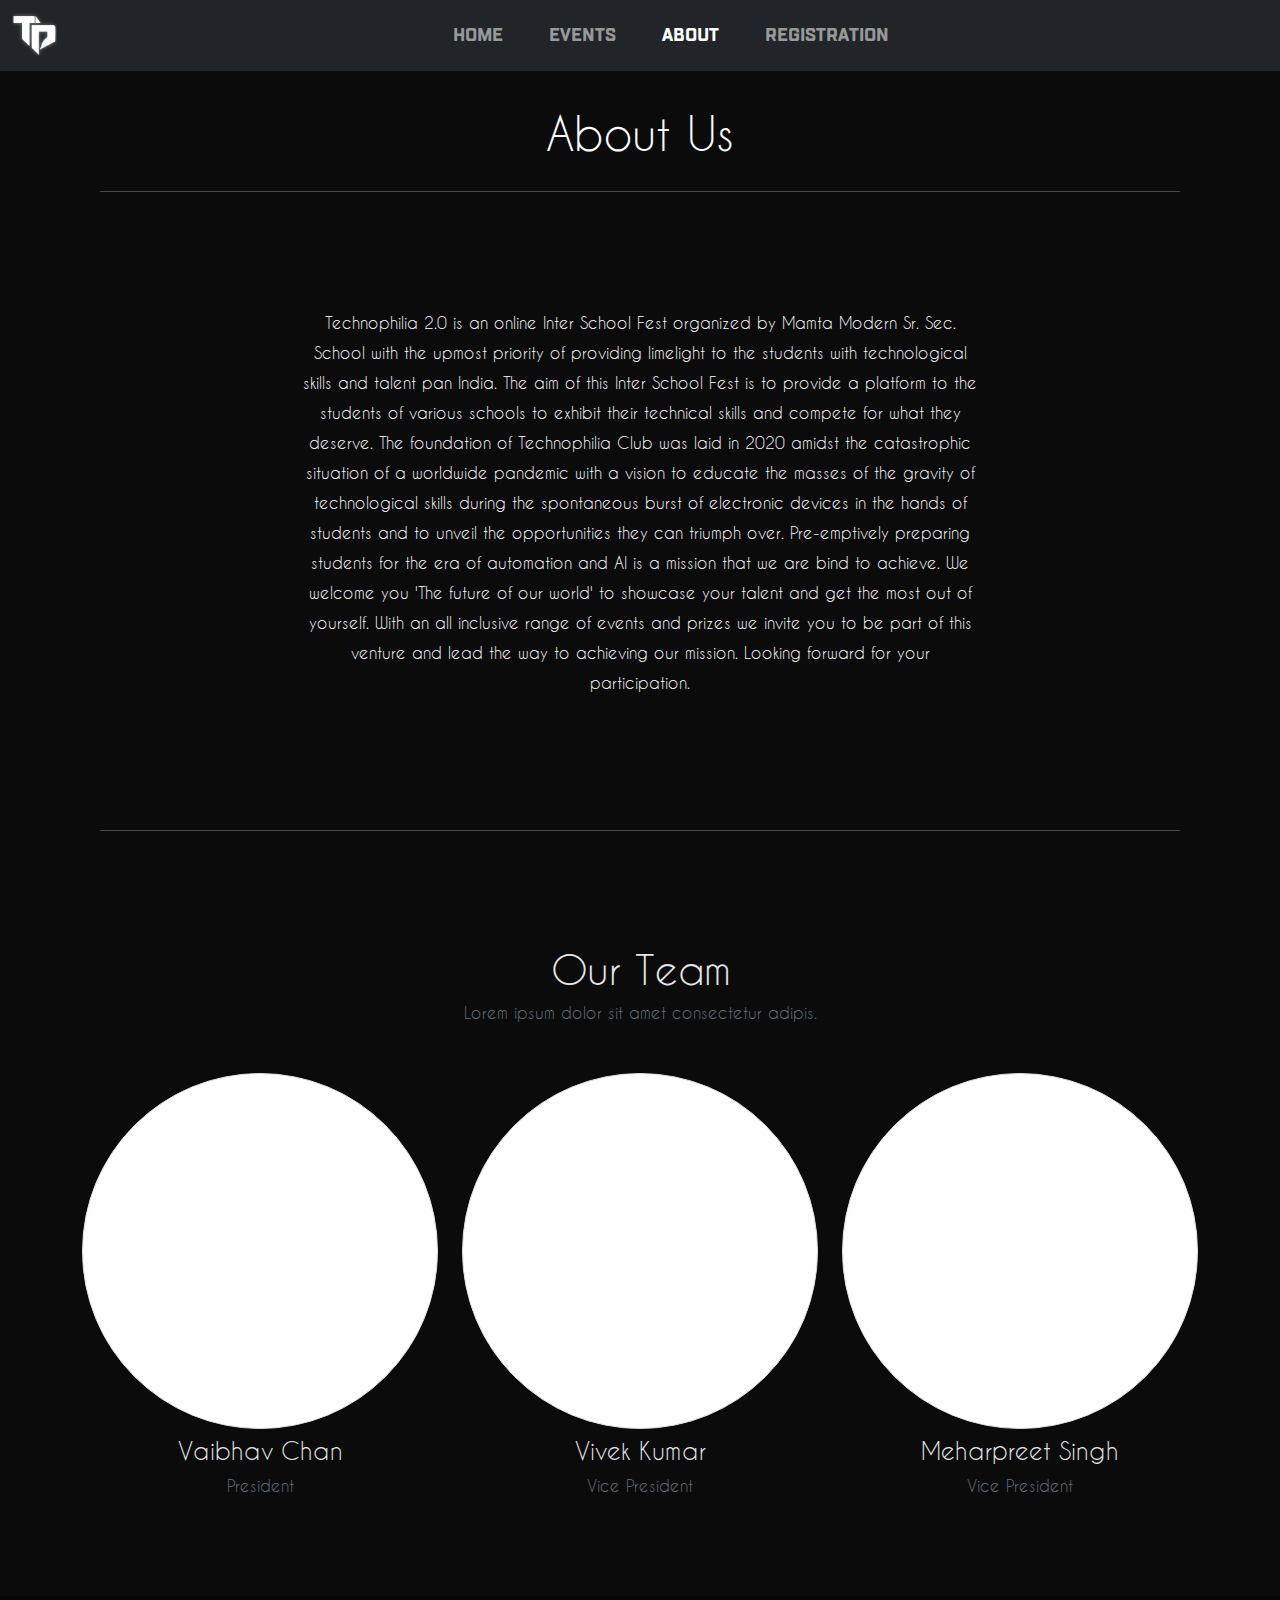
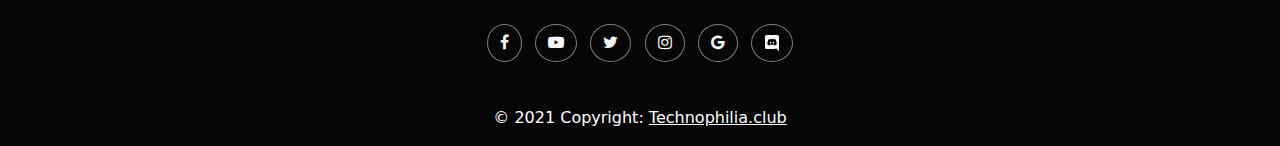
==== about.html @ de2250de "initial commit" ====
<!DOCTYPE html>
<html lang="en">

<head>
    <meta charset="UTF-8">
    <meta http-equiv="X-UA-Compatible" content="IE=edge">
    <meta name="viewport" content="width=device-width, initial-scale=1.0">
    <title>Technophilia 2.0</title>

    <link rel="stylesheet" href="/bootstrap/css/bootstrap.min.css">
    <link rel="stylesheet" href="css/bootstrap.css">
    <link rel="stylesheet" href="style.css">
    <link rel="stylesheet" href="https://cdnjs.cloudflare.com/ajax/libs/font-awesome/4.7.0/css/font-awesome.min.css">

</head>

<body>
    <header class="header">
        <nav class="navbar navbar-expand-lg navbar-dark bg-dark">
            <div class="container-fluid">
                <a class="navbar-brand" href="Index.html">
                    <img class="logo img-responsive" src="images/logo.png">
                </a>
                <button class="navbar-toggler" type="button" data-bs-toggle="collapse" data-bs-target="#navbarSupportedContent" aria-controls="navbarSupportedContent" aria-expanded="false" aria-label="Toggle navigation">
            <span class="navbar-toggler-icon"></span>
          </button>
                <div class="nav collapse navbar-collapse" id="navbarSupportedContent">
                    <ul class="navbar-nav mx-auto mb-2 mb-lg-0">
                        <li class="nav-item">
                            <a class="nav-link" href="Index.html">Home</a>
                        </li>
                        <li class="nav-item">
                            <a class="nav-link" href="events.html">Events</a>
                        </li>
                        <li class="nav-item">
                            <a class="nav-link active" aria-current="page" href="about.html">About</a>
                        </li>
                        <li class="nav-item">
                            <a class="nav-link" href="reg.html">Registration</a>
                        </li>
                    </ul>
                </div>
            </div>
        </nav>
    </header>
    <div class="text-center about-us" style="color: white;">
        <h1>About Us</h1>
        <hr>
    </div>

    <div class="about-container container-fluid">
        <div class="text-center">
            <p>Technophilia 2.0 is an online Inter School Fest organized by Mamta Modern Sr. Sec. School with the upmost priority of providing limelight to the students with technological skills and talent pan India. The aim of this Inter School Fest is
                to provide a platform to the students of various schools to exhibit their technical skills and compete for what they deserve. The foundation of Technophilia Club was laid in 2020 amidst the catastrophic situation of a worldwide pandemic
                with a vision to educate the masses of the gravity of technological skills during the spontaneous burst of electronic devices in the hands of students and to unveil the opportunities they can triumph over. Pre-emptively preparing students
                for the era of automation and AI is a mission that we are bind to achieve. We welcome you 'The future of our world' to showcase your talent and get the most out of yourself. With an all inclusive range of events and prizes we invite you
                to be part of this venture and lead the way to achieving our mission. Looking forward for your participation.</p>
        </div>


    </div>

    <div style="color: white; 
    padding: 0 100px;">
        <hr>
    </div>

    <section class="team text-center py-5">
        <div class="container">
            <div class="header my-5">
                <h1>Our Team</h1>
                <p class="text-muted">Lorem ipsum dolor sit amet consectetur adipis.</p>
            </div>
            <div class="row">
                <div class="col-md-6 col-lg-4">
                    <div class="img-block mb-5">
                        <img src="images/logo.png" class="img-fluid  img-thumbnail rounded-circle">
                        <div class="content mt-2">
                            <h4>Vaibhav Chan</h4>
                            <p class="text-muted">President</p>
                        </div>
                    </div>
                </div>
                <div class="col-md-6 col-lg-4">
                    <div class="img-block mb-5">
                        <img src="images/logo.png" class="img-fluid  img-thumbnail rounded-circle">
                        <div class="content mt-2">
                            <h4>Vivek Kumar</h4>
                            <p class="text-muted">Vice President</p>
                        </div>
                    </div>
                </div>
                <div class="col-md-6 col-lg-4">
                    <div class="img-block mb-5">
                        <img src="images/logo.png" class="img-fluid  img-thumbnail rounded-circle">
                        <div class="content mt-2">
                            <h4>Meharpreet Singh</h4>
                            <p class="text-muted">Vice President</p>
                        </div>
                    </div>
                </div>
            </div>
        </div>
    </section>



    <footer class="text-center text-white" style="background-color: rgba(6, 6, 6);">
        <div class="container p-4">
            <section class="mb-6">
                <a class="btn btn-outline-light btn-floating m-1" href="#!" role="button"><i class="fa fa-facebook"></i
        ></a>

                <a class="btn btn-outline-light btn-floating m-1" href="#!" role="button"><i class="fa fa-youtube-play"></i
        ></a>

                <a class="btn btn-outline-light btn-floating m-1" href="#!" role="button"><i class="fa fa-twitter"></i
        ></a>

                <a class="btn btn-outline-light btn-floating m-1" href="#!" role="button"><i class="fa fa-instagram"></i
        ></a>
                <a class="btn btn-outline-light btn-floating m-1" href="#!" role="button"><i class="fa fa-google"></i>
        </a>
                <a class="btn btn-outline-light btn-floating m-1" href="#!" role="button"><i class="bi bi-discord"><svg xmlns="http://www.w3.org/2000/svg" width="16" height="16" fill="currentColor" class="bi bi-discord">
          <path d="M6.552 6.712c-.456 0-.816.4-.816.888s.368.888.816.888c.456 0 .816-.4.816-.888.008-.488-.36-.888-.816-.888zm2.92 0c-.456 0-.816.4-.816.888s.368.888.816.888c.456 0 .816-.4.816-.888s-.36-.888-.816-.888z"/>
          <path d="M13.36 0H2.64C1.736 0 1 .736 1 1.648v10.816c0 .912.736 1.648 1.64 1.648h9.072l-.424-1.48 1.024.952.968.896L15 16V1.648C15 .736 14.264 0 13.36 0zm-3.088 10.448s-.288-.344-.528-.648c1.048-.296 1.448-.952 1.448-.952-.328.216-.64.368-.92.472-.4.168-.784.28-1.16.344a5.604 5.604 0 0 1-2.072-.008 6.716 6.716 0 0 1-1.176-.344 4.688 4.688 0 0 1-.584-.272c-.024-.016-.048-.024-.072-.04-.016-.008-.024-.016-.032-.024-.144-.08-.224-.136-.224-.136s.384.64 1.4.944c-.24.304-.536.664-.536.664-1.768-.056-2.44-1.216-2.44-1.216 0-2.576 1.152-4.664 1.152-4.664 1.152-.864 2.248-.84 2.248-.84l.08.096c-1.44.416-2.104 1.048-2.104 1.048s.176-.096.472-.232c.856-.376 1.536-.48 1.816-.504.048-.008.088-.016.136-.016a6.521 6.521 0 0 1 4.024.752s-.632-.6-1.992-1.016l.112-.128s1.096-.024 2.248.84c0 0 1.152 2.088 1.152 4.664 0 0-.68 1.16-2.448 1.216z"/>
        </svg></i>
        </a>
            </section>

        </div>
        <div class="text-center p-3">
            © 2021 Copyright:
            <a class="text-white" href="https://mdbootstrap.com/">Technophilia.club</a>
        </div>
    </footer>


    <script src="https://cdn.jsdelivr.net/npm/@popperjs/core@2.9.2/dist/umd/popper.min.js"></script>
    <script src="js/bootstrap.js"></script>
</body>

</html>
---- style.css ----
* {
            margin: 0;
            padding: 0;
            box-sizing: border-box;
        }
        
        html {
            scroll-behavior: smooth;
        }
        
        body {
            background-color: rgb(11, 11, 12);
        }
        
        @font-face {
            font-family: "machinegunk";
            src: url(fonts/Machine\ Gunk.otf);
        }
        
        @font-face {
            font-family: "bernadette";
            src: url(fonts/bernadette.ttf);
        }
        
        header .nav ul li a {
            position: relative !important;
        }
        
        header .nav ul li a:hover {
            color: white !important;
            transition: 0.9s !important;
        }
        
        header .nav ul li a:after {
            content: "" !important;
            position: absolute !important;
            left: 50% !important;
            bottom: 0 !important;
            transform: translateX(-50%) scaleX(0) !important;
            -webkit-transform: translateX(-50%) scaleX(0) !important;
            -webkit-transform-origin: 50% 50% !important;
            transform-origin: 50% 50% !important;
            width: 100% !important;
            height: 3px !important;
            background-color: rgba(255, 255, 255, 0.9) !important;
            -webkit-transition: transform 250ms !important;
            transition: transform 250ms !important;
        }
        
        header .nav ul li a:hover:after {
            -webkit-transform: translateX(-50%) scaleX(1) !important;
            transform: translateX(-50%) scaleX(1) !important;
        }
        
        .logo {
            width: 45px;
            height: auto;
        }
        
        .btn {
            border-color: grey;
            border-radius: 50%;
        }
        
        .btn:hover {
            color: rgb(59, 59, 59);
            transition: 0.5s;
        }
        
        .btn:focus {
            outline: none !important;
            box-shadow: none;
        }
        
        .form-control:focus {
            outline: none !important;
            box-shadow: none;
        }
        
        @font-face {
            font-family: "ttlakes";
            src: url(fonts/tt-lakes-condensed-bold-demo.otf);
        }
        
        li {
            font-family: "ttlakes";
            font-size: 18px;
            padding-left: 15px;
            padding-right: 15px;
        }
        
        .slideshow {
            width: 100%;
            height: 100vh;
            position: relative;
            overflow: hidden;
            background-color: black;
        }
        
        .slideshow-item {
            width: inherit;
            height: inherit;
            position: absolute;
            opacity: 0;
            animation: fade 41s infinite;
        }
        
        .slideshow-item img {
            width: 100%;
            height: 100%;
            object-fit: cover;
            animation: zoom 41s infinite;
        }
        
        .slideshow-item:nth-child(1),
        .slideshow-item:nth-child(1) img {
            animation-delay: 0s;
        }
        
        .slideshow-item:nth-child(2),
        .slideshow-item:nth-child(2) img {
            animation-delay: 10s;
        }
        
        .slideshow-item:nth-child(3),
        .slideshow-item:nth-child(3) img {
            animation-delay: 20s;
        }
        
        .slideshow-item:nth-child(4),
        .slideshow-item:nth-child(4) img {
            animation-delay: 30s;
        }
        
        .slideshow-item-text {
            max-width: 50%;
            position: absolute;
            top: 50%;
            left: 0;
            transform: translateY(-50%);
            background-color: rgba(0, 0, 0, 0.7);
            color: white;
            padding: 5rem 1rem;
        }
        
        @font-face {
            font-family: "azonix";
            src: url(fonts/Azonix.otf);
        }
        
        @font-face {
            font-family: "chapaza";
            src: url(fonts/Chapaza.ttf);
        }
        
        @font-face {
            font-family: "cdreams";
            src: url(fonts/CaviarDreams.ttf);
        }
        
        .slideshow-item-text h5 {
            font-size: 2.5rem;
            font-family: "azonix";
            text-transform: uppercase;
            letter-spacing: 3px;
            margin-bottom: 2.5rem;
            cursor: default;
        }
        
        .slideshow-item-text p {
            font-size: 1rem;
            font-family: "cdreams";
            letter-spacing: 1px;
            font-weight: 300;
            cursor: default;
        }
        
        @keyframes fade {
            25% {
                opacity: 1;
            }
            40% {
                opacity: 0;
            }
        }
        
        @keyframes zoom {
            100% {
                transform: scale(1.3);
            }
        }
        
        @media screen and (max-width: 1000px) {
            .slideshow-item-text {
                max-width: 70%;
                padding: 5rem 1rem;
            }
            .slideshow-item-text h5 {
                font-size: 4rem;
            }
        }
        
        @media screen and (max-width: 767px) {
            .slideshow-item-text {
                max-width: 100%;
                padding: 2rem;
                top: initial;
                bottom: 0;
                transform: initial;
            }
            .slideshow-item-text h5 {
                font-size: 2rem;
            }
            .slideshow-item-text p {
                font-size: 1.4rem;
            }
        }
        
        @font-face {
            font-family: "typographica";
            src: url("fonts/TypoGraphica_demo.otf");
        }
        
        .ps {
            padding-left: 20%;
            padding-right: 20%;
            padding-bottom: 100px;
        }
        
        .ps h1 {
            color: rgb(131, 128, 128);
            font-family: "typographica";
            padding-bottom: 50px;
        }
        
        .logocover a {
            position: relative;
            display: inline-block;
            padding: 15px 30px;
            color: #2196f3;
            text-transform: uppercase;
            letter-spacing: 4px;
            text-decoration: none;
            font-size: 20px;
            overflow: hidden;
            transition: 0.2s;
        }
        
        .logocover a:hover {
            color: #255784;
            background: #2196f3;
            box-shadow: 0 0 10px #2196f3, 0 0 40px #2196f3, 0 0 80px #2196f3;
        }
        
        .console img {
            height: auto;
            width: 50%;
            max-width: 100%;
        }
        
        .about {
            height: 800px;
            width: auto;
            background: url(images/Cover3.gif) no-repeat center center fixed;
            background-size: cover;
        }
        
        .leftpart {
            max-width: 50%;
            color: white;
            padding: 50px;
        }
        
        .leftpart h1 {
            font-family: "cdreams";
        }
        
        .widget {
            text-align: center;
            padding-bottom: 75px;
            padding-top: 75px;
        }
        
        .widgetinfo {
            padding: 60px;
        }
        
        .widgetinfo h1 {
            color: rgb(206, 206, 206);
            font-family: "azonix";
        }
        
        .widgetinfo p {
            color: rgb(206, 206, 206);
            padding-top: 50px;
            font-size: 20px;
            font-family: "cdreams";
        }
        
        .banner {
            width: 100%;
            height: 720px;
            background: url("images/EventsCover.png");
            background-size: cover;
            background-attachment: fixed;
            background-size: cover;
        }
        
        .banner-text {
            background-color: rgba(0, 0, 0, 0.8);
            text-align: center;
            padding: 75px;
            color: white;
            position: absolute;
            top: 60%;
            left: 50%;
            width: 100%;
            transform: translate(-50%, -50%);
        }
        
        .banner-text h5 {
            font-size: 60px;
            font-family: "devil breeze";
            font-family: "cgames";
            letter-spacing: 6px;
            text-transform: uppercase;
        }
        
        .banner-text p {
            font-size: 25px;
            font-family: sans-serif;
            letter-spacing: 2px;
            font-family: "cdreams";
            padding-top: 15px;
        }
        
        @media screen and (max-width: 767px) {
            .banner-text {
                padding-top: 30px;
                padding-bottom: 30px;
                padding: 20px;
                width: 100%;
            }
            .banner-text h5 {
                font-size: 45px;
            }
            .banner-text p {
                font-size: 15px;
            }
        }
        
        @font-face {
            font-family: "avalon";
            src: url(fonts/Avalon.ttf);
        }
        
        @font-face {
            font-family: "cgames";
            src: url(fonts/Corporation\ Games\ Straight.otf);
        }
        
        @font-face {
            font-family: "autotechno";
            src: url(fonts/auto-techno.ttf);
        }
        
        @font-face {
            font-family: "nosurrender";
            src: url(fonts/No\ Surrender.otf);
        }
        
        @font-face {
            font-family: "devil breeze";
            src: url(fonts/Devil\ Breeze\ Demi.ttf);
        }
        
        .d-container {
            display: flex;
            justify-content: center;
            align-items: center;
            position: relative;
            width: 100%;
            flex-wrap: wrap;
            padding: 75px;
        }
        
        .d-container .card {
            position: relative;
            max-width: 300px;
            height: 150px;
            margin: 30px 10px;
            padding: 20px 15px;
            display: flex;
            flex-direction: column;
            transition: 0.3s ease-in-out;
        }
        
        .d-container .card:hover {
            height: 450px;
        }
        
        .d-container .card .imge {
            position: relative;
            width: 260px;
            height: 260px;
            top: -60px;
            left: 5px;
            box-shadow: 0 5px 20px rgb(0, 0, 0, 0.5);
        }
        
        .d-container .card .imge img {
            max-width: 100%;
            height: auto;
            border-radius: 4px;
        }
        
        .d-container a,
        .r-container a {
            border-radius: 50px !important;
            outline: none !important;
            border: none !important;
        }
        
        .d-container a:hover,
        .r-container a:hover {
            -webkit-transform: scale(1.2);
            -ms-transform: scale(1.2);
            transform: scale(1.2);
            color: white;
        }
        
        .d-container .card .content {
            position: relative;
            margin-top: -140px;
            padding: 10px 15px;
            text-align: center;
            color: #111;
            visibility: hidden;
            opacity: 0;
            transition: 0.3s ease-in-out;
        }
        
        .d-container .card .content p {
            font-size: 18px;
        }
        
        .d-container .card:hover .content {
            visibility: visible;
            opacity: 1;
            margin-top: -40px;
        }
        
        @media screen and (max-width: 767px) {
            .d-container {
                display: none;
            }
        }
        
        @media screen and (min-width: 768px) {
            .r-container {
                display: none !important;
            }
        }
        
        .r-container {
            display: flex;
            justify-content: center;
            align-items: center;
            position: relative;
            width: 100%;
            flex-wrap: wrap;
            padding: 75px;
        }
        
        .r-container .r-card {
            padding: 15px;
            padding-top: 50px;
        }
        
        .r-container .card {
            padding: 8px;
        }
        
        @font-face {
            font-family: "avalon";
            src: url(fonts/Avalon.ttf);
        }
        
        .about-us {
            padding-top: 20px;
            padding-left: 100px;
            padding-right: 100px;
        }
        
        @media screen and (max-width: 767px) {
            .about-container {
                padding: 25px 30px !important;
            }
        }
        
        .about-us h1 {
            padding: 15px;
            font-size: 45px;
            font-family: "cdreams";
        }
        
        .about-container {
            padding: 100px 300px;
            line-height: 30px;
        }
        
        .about-container p {
            text-align: center;
            color: white;
            font-family: "cdreams";
        }
        
        .team {
            color: rgb(230, 230, 230);
            padding: 50px 40px !important;
            font-family: "cdreams";
        }
        
        .reg-banner {
            width: 100%;
            height: 720px;
            background: url("images/reg-cover.jpg");
            background-size: cover;
            background-attachment: fixed;
        }
        
        .reg-banner-text {
            background-color: rgba(0, 0, 0, 0.8);
            text-align: center;
            padding: 75px;
            color: white;
            position: absolute;
            top: 60%;
            left: 50%;
            width: 100%;
            transform: translate(-50%, -50%);
        }
        
        .reg-banner-text h5 {
            font-size: 60px;
            font-family: "devil breeze";
            font-family: "cgames";
            letter-spacing: 6px;
            text-transform: uppercase;
        }
        
        .reg-banner-text p {
            font-size: 25px;
            font-family: sans-serif;
            letter-spacing: 2px;
            font-family: "cdreams";
            padding-top: 15px;
        }
        
        @media screen and (max-width: 767px) {
            .reg-banner {
                width: 100%;
                height: 600px;
            }
            .reg-banner-text {
                padding-top: 30px;
                padding-bottom: 30px;
                padding: 20px;
                width: 100%;
            }
            .reg-banner-text h5 {
                font-size: 30px;
            }
            .reg-banner-text p {
                font-size: 15px;
            }
        }
        
        .table-container {
            padding: 50px;
            color: white;
        }
        
        .content-table {
            border-collapse: collapse;
            margin: 25px 0;
            font-size: 0.9em;
            min-width: 1200px;
            border-radius: 5px 5px 0 0;
            overflow: hidden;
            box-shadow: 0 0 20px rgba(0, 0, 0, 0.15);
        }
        
        .content-table thead tr {
            background-color: #5ea2ef;
            color: #ffffff;
            text-align: center;
            font-weight: bold;
            font-family: "azonix"
        }
        
        .content-table tbody tr:nth-of-type(odd):hover {
            background-color: rgb(230, 230, 230, 0.05);
            transition: 0.2s;
        }
        
        .content-table tbody tr:nth-of-type(even):hover {
            background-color: rgba(94, 162, 239, 0.5);
            transition: 0.2s;
        }
        
        .content-table th,
        .content-table td {
            padding: 12px 15px;
            font-size: 20px;
        }
        
        .content-table td {
            font-size: 15px;
            text-align: center;
            font-family: "cdreams";
        }
        
        .content-table td a {
            text-decoration: none;
            color: inherit;
        }
        
        .content-table tbody tr:nth-of-type(even) {
            background-color: rgba(94, 162, 239, 0.4);
            color: white;
        }
        
        .content-table tbody tr:last-of-type {
            border-bottom: 2px solid rgba(94, 162, 239, 0.6);
        }
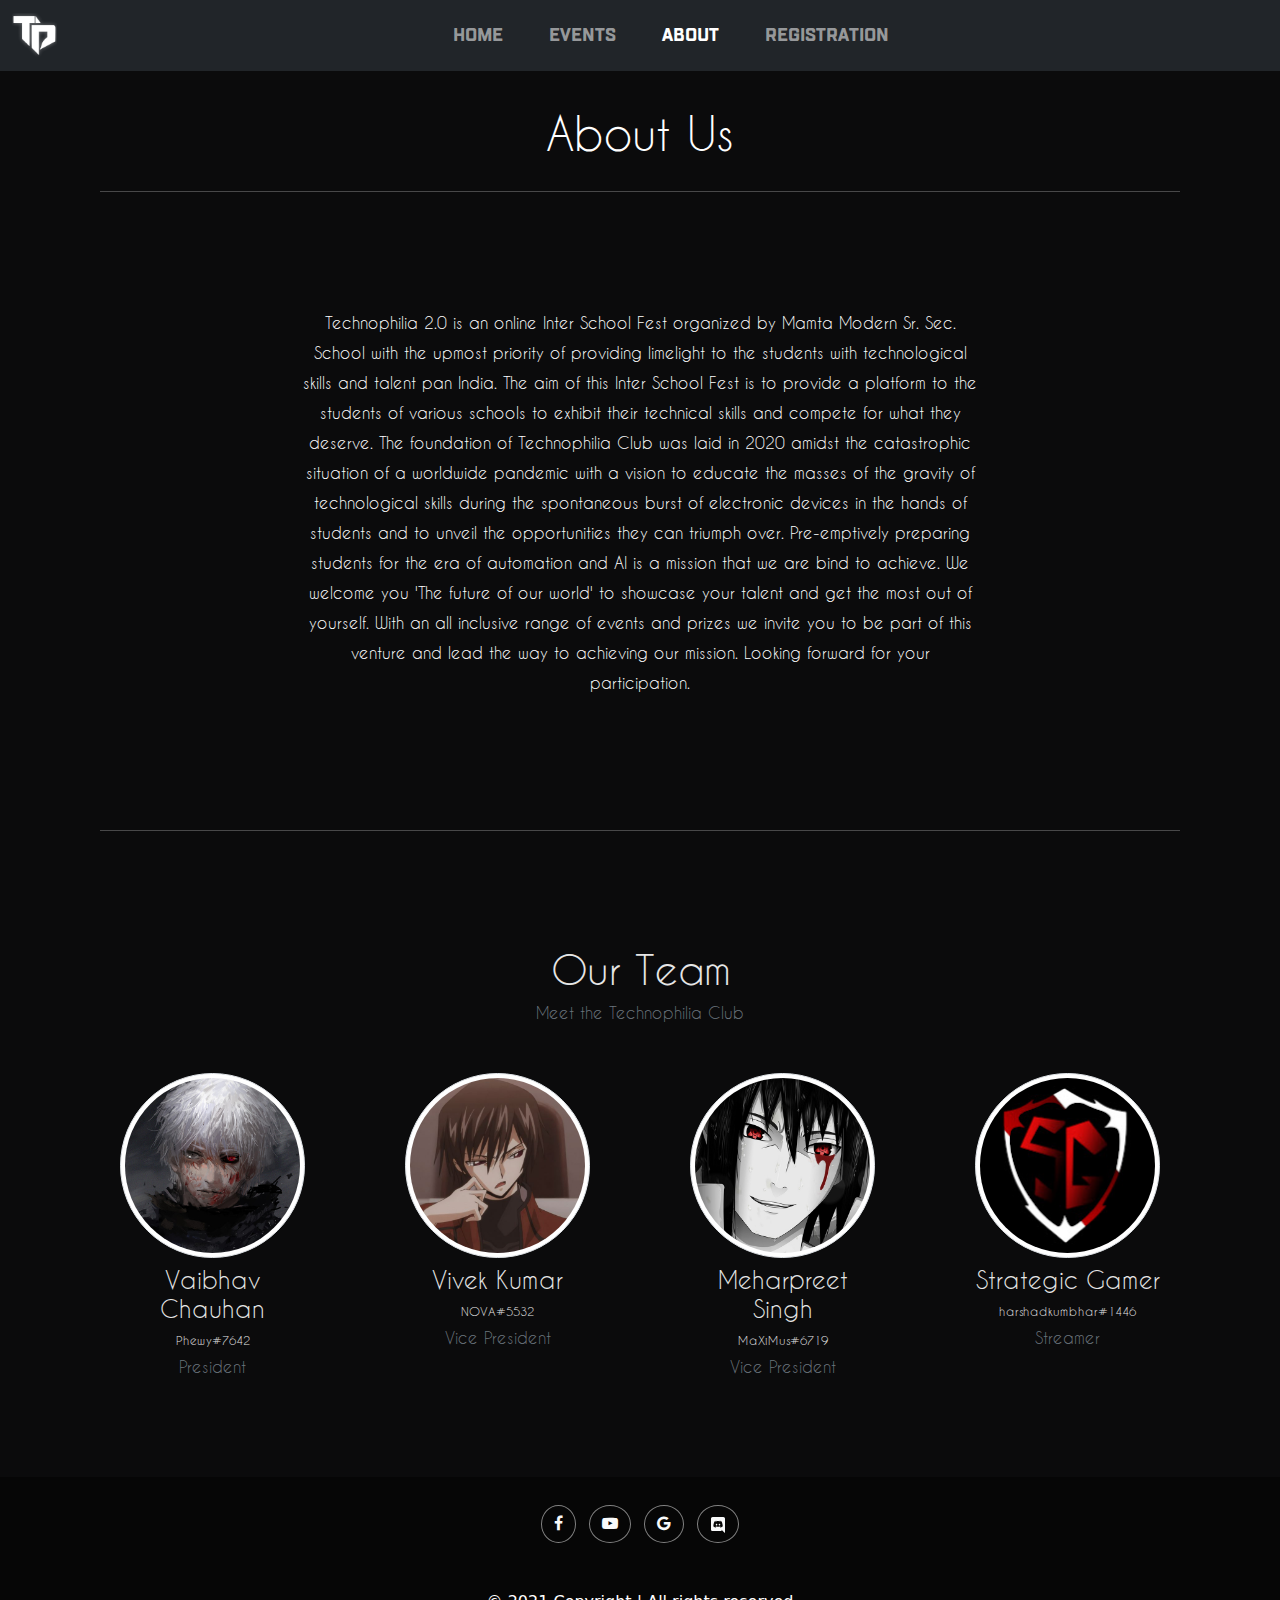
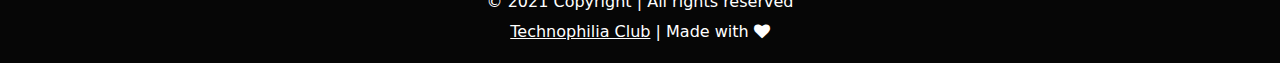
==== commit fc92c1b3: "second commit" ====
--- a/about.html
+++ b/about.html
@@ -6,6 +6,7 @@
     <meta http-equiv="X-UA-Compatible" content="IE=edge">
     <meta name="viewport" content="width=device-width, initial-scale=1.0">
     <title>Technophilia 2.0</title>
+    <link rel="icon" href="images/logo.png" type="image/x-icon">
 
     <link rel="stylesheet" href="/bootstrap/css/bootstrap.min.css">
     <link rel="stylesheet" href="css/bootstrap.css">
@@ -18,7 +19,7 @@
     <header class="header">
         <nav class="navbar navbar-expand-lg navbar-dark bg-dark">
             <div class="container-fluid">
-                <a class="navbar-brand" href="Index.html">
+                <a class="navbar-brand" href="index.html">
                     <img class="logo img-responsive" src="images/logo.png">
                 </a>
                 <button class="navbar-toggler" type="button" data-bs-toggle="collapse" data-bs-target="#navbarSupportedContent" aria-controls="navbarSupportedContent" aria-expanded="false" aria-label="Toggle navigation">
@@ -27,7 +28,7 @@
                 <div class="nav collapse navbar-collapse" id="navbarSupportedContent">
                     <ul class="navbar-nav mx-auto mb-2 mb-lg-0">
                         <li class="nav-item">
-                            <a class="nav-link" href="Index.html">Home</a>
+                            <a class="nav-link" href="index.html">Home</a>
                         </li>
                         <li class="nav-item">
                             <a class="nav-link" href="events.html">Events</a>
@@ -69,33 +70,56 @@
         <div class="container">
             <div class="header my-5">
                 <h1>Our Team</h1>
-                <p class="text-muted">Lorem ipsum dolor sit amet consectetur adipis.</p>
+                <p class="text-muted">Meet the Technophilia Club</p>
             </div>
             <div class="row">
-                <div class="col-md-6 col-lg-4">
+                <div class="col-md-6 col-lg-3">
                     <div class="img-block mb-5">
-                        <img src="images/logo.png" class="img-fluid  img-thumbnail rounded-circle">
+                        <img src="images/ghoul.jpg" class="img-fluid  img-thumbnail rounded-circle">
                         <div class="content mt-2">
-                            <h4>Vaibhav Chan</h4>
+                            <h4>Vaibhav Chauhan</h4>
+                            <h4 style="padding-top: 1px; font-size: 12px;">
+                                Phewy#7642
+                            </h4>
                             <p class="text-muted">President</p>
                         </div>
                     </div>
                 </div>
-                <div class="col-md-6 col-lg-4">
+                <div class="col-md-6 col-lg-3">
                     <div class="img-block mb-5">
-                        <img src="images/logo.png" class="img-fluid  img-thumbnail rounded-circle">
+                        <img src="images/lelouch.jpg" class="img-fluid  img-thumbnail rounded-circle">
                         <div class="content mt-2">
-                            <h4>Vivek Kumar</h4>
+
+                            <h4>Vivek Kumar
+                            </h4>
+                            <h4 style="padding-top: 1px; font-size: 12px;">
+                                NOVA#5532
+                            </h4>
                             <p class="text-muted">Vice President</p>
                         </div>
                     </div>
                 </div>
-                <div class="col-md-6 col-lg-4">
+                <div class="col-md-6 col-lg-3">
                     <div class="img-block mb-5">
-                        <img src="images/logo.png" class="img-fluid  img-thumbnail rounded-circle">
+                        <img src="images/sasuke.jpg" class="img-fluid  img-thumbnail rounded-circle">
                         <div class="content mt-2">
                             <h4>Meharpreet Singh</h4>
+                            <h4 style="padding-top: 1px; font-size: 12px;">
+                                MaXiMus#6719
+                            </h4>
                             <p class="text-muted">Vice President</p>
+                        </div>
+                    </div>
+                </div>
+                <div class="col-md-6 col-lg-3">
+                    <div class="img-block mb-5">
+                        <img src="images/streamer.jpg" class="img-fluid  img-thumbnail rounded-circle">
+                        <div class="content mt-2">
+                            <h4>Strategic Gamer</h4>
+                            <h4 style="padding-top: 1px; font-size: 12px;">
+                                harshadkumbhar#1446
+                            </h4>
+                            <p class="text-muted">Streamer</p>
                         </div>
                     </div>
                 </div>
@@ -108,32 +132,31 @@
     <footer class="text-center text-white" style="background-color: rgba(6, 6, 6);">
         <div class="container p-4">
             <section class="mb-6">
-                <a class="btn btn-outline-light btn-floating m-1" href="#!" role="button"><i class="fa fa-facebook"></i
-        ></a>
+                <a class="btn btn-outline-light btn-floating m-1" href="https://www.facebook.com/mamtamodernschool/" role="button" target="_blank"><i class="fa fa-facebook"></i
+      ></a>
 
-                <a class="btn btn-outline-light btn-floating m-1" href="#!" role="button"><i class="fa fa-youtube-play"></i
-        ></a>
+                <a class="btn btn-outline-light btn-floating m-1" href="https://www.youtube.com/channel/UCy6kmG_fjbL5uisZbDAQgpQ" role="button" target="_blank"><i class="fa fa-youtube-play"></i
+      ></a>
 
-                <a class="btn btn-outline-light btn-floating m-1" href="#!" role="button"><i class="fa fa-twitter"></i
-        ></a>
-
-                <a class="btn btn-outline-light btn-floating m-1" href="#!" role="button"><i class="fa fa-instagram"></i
-        ></a>
-                <a class="btn btn-outline-light btn-floating m-1" href="#!" role="button"><i class="fa fa-google"></i>
-        </a>
-                <a class="btn btn-outline-light btn-floating m-1" href="#!" role="button"><i class="bi bi-discord"><svg xmlns="http://www.w3.org/2000/svg" width="16" height="16" fill="currentColor" class="bi bi-discord">
-          <path d="M6.552 6.712c-.456 0-.816.4-.816.888s.368.888.816.888c.456 0 .816-.4.816-.888.008-.488-.36-.888-.816-.888zm2.92 0c-.456 0-.816.4-.816.888s.368.888.816.888c.456 0 .816-.4.816-.888s-.36-.888-.816-.888z"/>
-          <path d="M13.36 0H2.64C1.736 0 1 .736 1 1.648v10.816c0 .912.736 1.648 1.64 1.648h9.072l-.424-1.48 1.024.952.968.896L15 16V1.648C15 .736 14.264 0 13.36 0zm-3.088 10.448s-.288-.344-.528-.648c1.048-.296 1.448-.952 1.448-.952-.328.216-.64.368-.92.472-.4.168-.784.28-1.16.344a5.604 5.604 0 0 1-2.072-.008 6.716 6.716 0 0 1-1.176-.344 4.688 4.688 0 0 1-.584-.272c-.024-.016-.048-.024-.072-.04-.016-.008-.024-.016-.032-.024-.144-.08-.224-.136-.224-.136s.384.64 1.4.944c-.24.304-.536.664-.536.664-1.768-.056-2.44-1.216-2.44-1.216 0-2.576 1.152-4.664 1.152-4.664 1.152-.864 2.248-.84 2.248-.84l.08.096c-1.44.416-2.104 1.048-2.104 1.048s.176-.096.472-.232c.856-.376 1.536-.48 1.816-.504.048-.008.088-.016.136-.016a6.521 6.521 0 0 1 4.024.752s-.632-.6-1.992-1.016l.112-.128s1.096-.024 2.248.84c0 0 1.152 2.088 1.152 4.664 0 0-.68 1.16-2.448 1.216z"/>
-        </svg></i>
-        </a>
+                <a class="btn btn-outline-light btn-floating m-1" href="mailto: contact@technophilia.me" role="button" target="_blank"><i class="fa fa-google"></i>
+      </a>
+                <a class="btn btn-outline-light btn-floating m-1" href="https://bit.ly/tp_discord
+                " target="_blank" role="button"><i class="bi bi-discord"><svg xmlns="http://www.w3.org/2000/svg" width="16" height="16" fill="currentColor" class="bi bi-discord">
+        <path d="M6.552 6.712c-.456 0-.816.4-.816.888s.368.888.816.888c.456 0 .816-.4.816-.888.008-.488-.36-.888-.816-.888zm2.92 0c-.456 0-.816.4-.816.888s.368.888.816.888c.456 0 .816-.4.816-.888s-.36-.888-.816-.888z"/>
+        <path d="M13.36 0H2.64C1.736 0 1 .736 1 1.648v10.816c0 .912.736 1.648 1.64 1.648h9.072l-.424-1.48 1.024.952.968.896L15 16V1.648C15 .736 14.264 0 13.36 0zm-3.088 10.448s-.288-.344-.528-.648c1.048-.296 1.448-.952 1.448-.952-.328.216-.64.368-.92.472-.4.168-.784.28-1.16.344a5.604 5.604 0 0 1-2.072-.008 6.716 6.716 0 0 1-1.176-.344 4.688 4.688 0 0 1-.584-.272c-.024-.016-.048-.024-.072-.04-.016-.008-.024-.016-.032-.024-.144-.08-.224-.136-.224-.136s.384.64 1.4.944c-.24.304-.536.664-.536.664-1.768-.056-2.44-1.216-2.44-1.216 0-2.576 1.152-4.664 1.152-4.664 1.152-.864 2.248-.84 2.248-.84l.08.096c-1.44.416-2.104 1.048-2.104 1.048s.176-.096.472-.232c.856-.376 1.536-.48 1.816-.504.048-.008.088-.016.136-.016a6.521 6.521 0 0 1 4.024.752s-.632-.6-1.992-1.016l.112-.128s1.096-.024 2.248.84c0 0 1.152 2.088 1.152 4.664 0 0-.68 1.16-2.448 1.216z"/>
+      </svg></i>
+      </a>
             </section>
 
         </div>
-        <div class="text-center p-3">
-            © 2021 Copyright:
-            <a class="text-white" href="https://mdbootstrap.com/">Technophilia.club</a>
+        <div class="text-center p-3" style="line-height: 30px;">
+            © 2021 Copyright | All rights reserved
+            <br>
+
+            <a class="text-white" href="about.html">Technophilia Club</a> | Made with <i class="fa fa-heart"> </i>
         </div>
     </footer>
+
 
 
     <script src="https://cdn.jsdelivr.net/npm/@popperjs/core@2.9.2/dist/umd/popper.min.js"></script>
--- a/style.css
+++ b/style.css
@@ -64,7 +64,7 @@
         
         .btn:hover {
             color: rgb(59, 59, 59);
-            transition: 0.5s;
+            transition: 0.2s;
         }
         
         .btn:focus {
@@ -229,8 +229,9 @@
         
         .ps h1 {
             color: rgb(131, 128, 128);
-            font-family: "typographica";
+            font-family: "cdreams";
             padding-bottom: 50px;
+            font-size: 30px;
         }
         
         .logocover a {
@@ -259,20 +260,116 @@
         }
         
         .about {
-            height: 800px;
-            width: auto;
-            background: url(images/Cover3.gif) no-repeat center center fixed;
+            background: url(images/Cover3.gif) center fixed;
             background-size: cover;
         }
         
-        .leftpart {
-            max-width: 50%;
-            color: white;
-            padding: 50px;
-        }
-        
-        .leftpart h1 {
-            font-family: "cdreams";
+        .testimonial {
+            font-family: "cdreams";
+            padding: 80px 0;
+            color: white;
+        }
+        
+        .testimonial a {
+            color: white;
+        }
+        
+        .testimonial i {
+            padding: 20px;
+        }
+        
+        .sec-heading {
+            margin-bottom: 60px;
+        }
+        
+        .sec-heading h6 {
+            font-weight: 900;
+            font-size: 80px;
+        }
+        
+        .single-box {
+            padding: 50px 30px 40px;
+        }
+        
+        .img-area {
+            margin: 45px 0 20px;
+        }
+        
+        .single-box img {
+            max-width: 175px;
+            margin: 0 auto
+        }
+        
+        .single-box h4 {
+            font-weight: 600;
+            margin: 0;
+            font-size: 35px;
+        }
+        
+        .single-box {
+            overflow: visible
+        }
+        
+        .single-box p {
+            margin: 10px 0 25px;
+            line-height: 2;
+        }
+        
+        .testi-carousel-three .single-box {
+            border: 0;
+            padding: 0 50px;
+        }
+        
+        .testi-carousel .owl-dots,
+        .clients-carousel .owl-dots,
+        .testi-carousel-three .owl-dots {
+            position: absolute;
+            left: 0;
+            right: 0;
+            bottom: -60px;
+            text-align: center;
+            width: 100%;
+        }
+        
+        .testi-carousel .owl-dot,
+        .clients-carousel .owl-dot,
+        .testi-carousel-three .owl-dot {
+            width: 16px;
+            height: 16px;
+            background-color: #ddd;
+            display: inline-block;
+            margin: 0 6px;
+            text-align: center;
+            border-radius: 50%;
+        }
+        
+        .testi-carousel .owl-dot.active,
+        .clients-carousel .owl-dot.active,
+        .testi-carousel-three .owl-dot.active {
+            background-color: #5ea2ef;
+        }
+        
+        @media only screen and (min-width: 360px) and (max-width: 479px) {
+            .testimonial {
+                padding: 70px 0 130px;
+            }
+        }
+        
+        @media only screen and (min-width: 320px) and (max-width: 359px) {
+            .testimonial {
+                padding: 70px 0 130px;
+            }
+            .single-box {
+                padding: 50px 0 40px;
+            }
+            .single-box .img-area {
+                width: 100%;
+                float: none;
+            }
+            .single-box .content {
+                width: 100%;
+                float: none;
+            }
         }
         
         .widget {
@@ -303,7 +400,7 @@
             background: url("images/EventsCover.png");
             background-size: cover;
             background-attachment: fixed;
-            background-size: cover;
+            position: relative;
         }
         
         .banner-text {
@@ -312,7 +409,7 @@
             padding: 75px;
             color: white;
             position: absolute;
-            top: 60%;
+            top: 50%;
             left: 50%;
             width: 100%;
             transform: translate(-50%, -50%);
@@ -335,6 +432,9 @@
         }
         
         @media screen and (max-width: 767px) {
+            .banner {
+                background-size: auto !important;
+            }
             .banner-text {
                 padding-top: 30px;
                 padding-bottom: 30px;
@@ -521,12 +621,17 @@
             font-family: "cdreams";
         }
         
+        .team .col-md-6 {
+            padding: 0px 50px !important;
+        }
+        
         .reg-banner {
             width: 100%;
             height: 720px;
             background: url("images/reg-cover.jpg");
             background-size: cover;
             background-attachment: fixed;
+            position: relative;
         }
         
         .reg-banner-text {
@@ -535,7 +640,7 @@
             padding: 75px;
             color: white;
             position: absolute;
-            top: 60%;
+            top: 50%;
             left: 50%;
             width: 100%;
             transform: translate(-50%, -50%);
@@ -560,7 +665,7 @@
         @media screen and (max-width: 767px) {
             .reg-banner {
                 width: 100%;
-                height: 600px;
+                height: 800px;
             }
             .reg-banner-text {
                 padding-top: 30px;
@@ -577,13 +682,23 @@
         }
         
         .table-container {
-            padding: 50px;
-            color: white;
+            padding: 70px;
+            color: white;
+            display: flex;
+            justify-content: center;
+        }
+        
+        @media screen and (max-width: 1200px) {
+            .table-container {
+                display: visible !important;
+                margin: 23px !important;
+                padding: 0 !important;
+                justify-content: unset !important;
+            }
         }
         
         .content-table {
             border-collapse: collapse;
-            margin: 25px 0;
             font-size: 0.9em;
             min-width: 1200px;
             border-radius: 5px 5px 0 0;
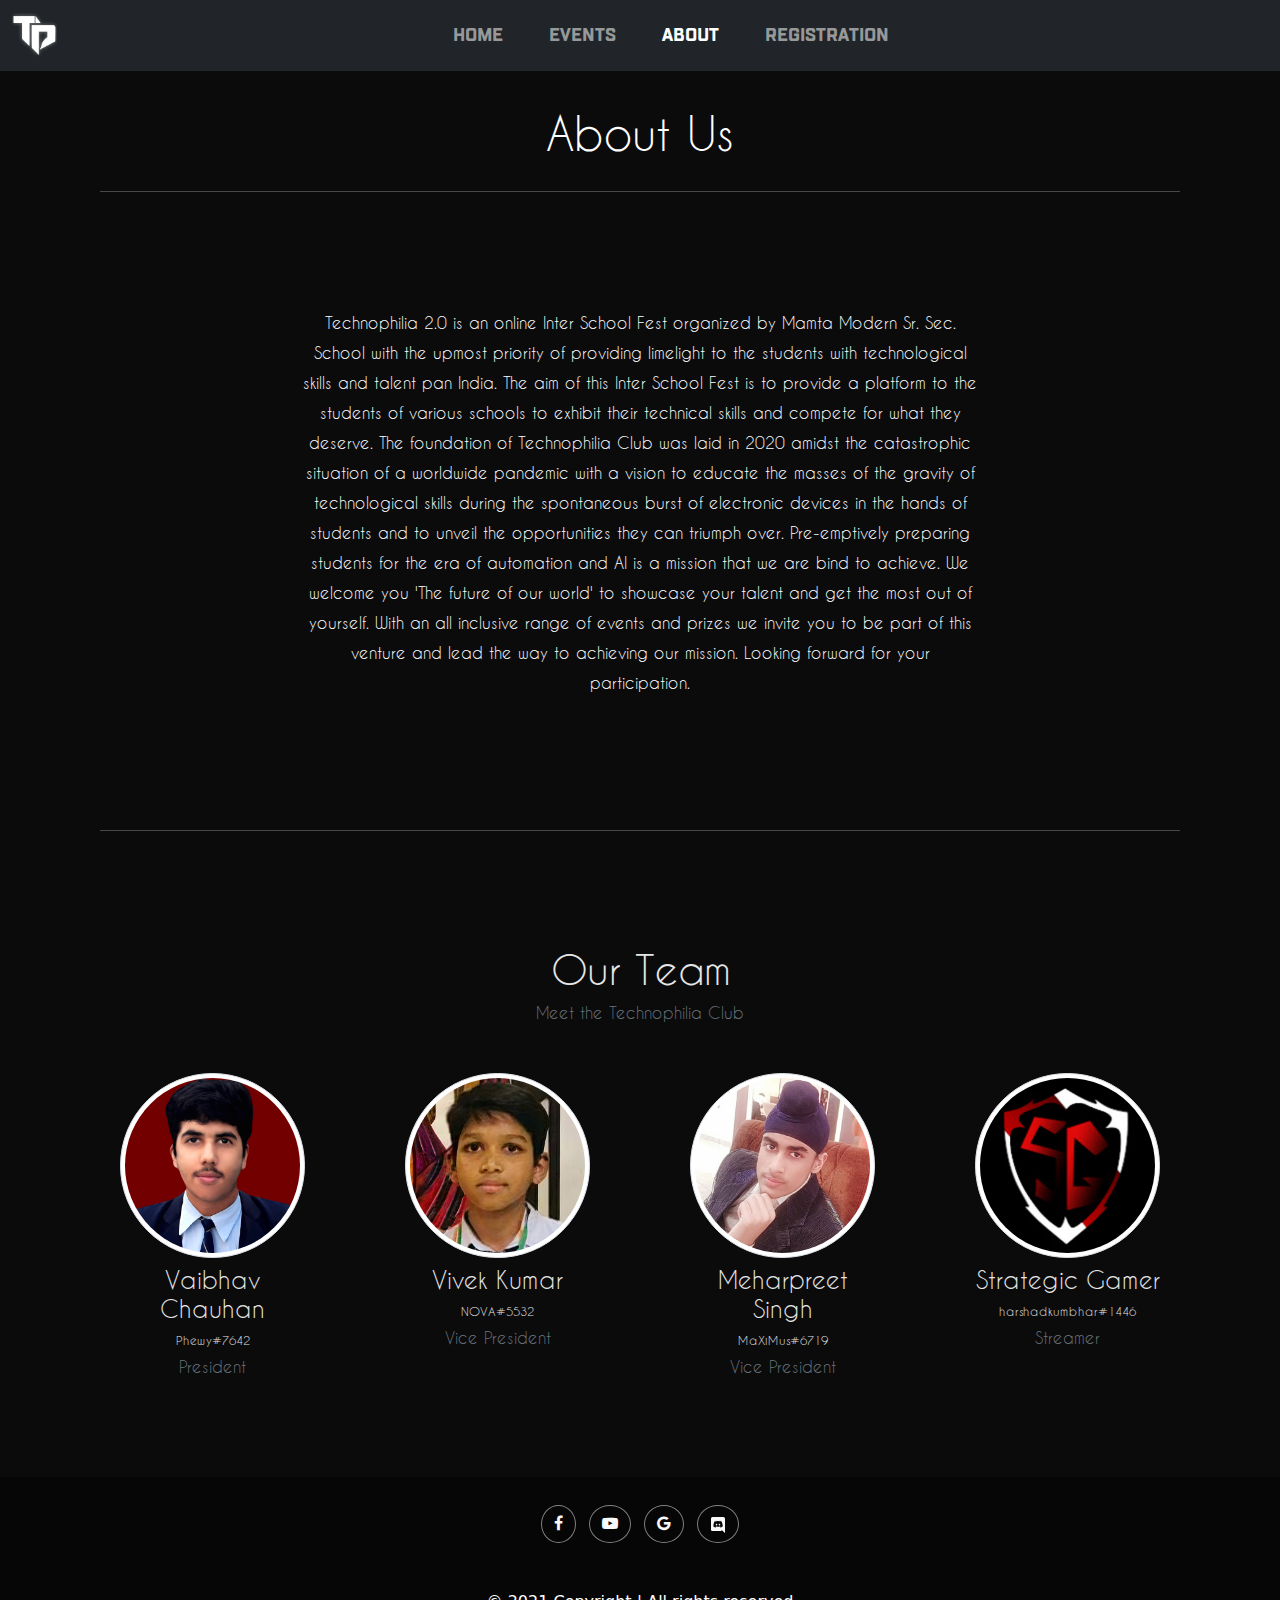
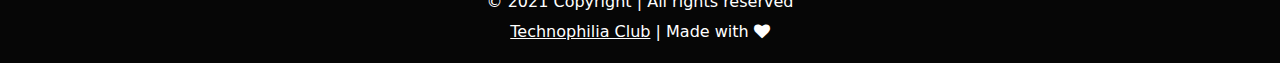
==== commit b3763186: "noob commit" ====
--- a/about.html
+++ b/about.html
@@ -75,7 +75,7 @@
             <div class="row">
                 <div class="col-md-6 col-lg-3">
                     <div class="img-block mb-5">
-                        <img src="images/ghoul.jpg" class="img-fluid  img-thumbnail rounded-circle">
+                        <img src="images/vaibhav.jpg" class="img-fluid  img-thumbnail rounded-circle">
                         <div class="content mt-2">
                             <h4>Vaibhav Chauhan</h4>
                             <h4 style="padding-top: 1px; font-size: 12px;">
@@ -87,7 +87,7 @@
                 </div>
                 <div class="col-md-6 col-lg-3">
                     <div class="img-block mb-5">
-                        <img src="images/lelouch.jpg" class="img-fluid  img-thumbnail rounded-circle">
+                        <img src="images/vivek.jpg" class="img-fluid  img-thumbnail rounded-circle">
                         <div class="content mt-2">
 
                             <h4>Vivek Kumar
@@ -101,7 +101,7 @@
                 </div>
                 <div class="col-md-6 col-lg-3">
                     <div class="img-block mb-5">
-                        <img src="images/sasuke.jpg" class="img-fluid  img-thumbnail rounded-circle">
+                        <img src="images/mehar.jpg" class="img-fluid  img-thumbnail rounded-circle">
                         <div class="content mt-2">
                             <h4>Meharpreet Singh</h4>
                             <h4 style="padding-top: 1px; font-size: 12px;">
@@ -113,7 +113,7 @@
                 </div>
                 <div class="col-md-6 col-lg-3">
                     <div class="img-block mb-5">
-                        <img src="images/streamer.jpg" class="img-fluid  img-thumbnail rounded-circle">
+                        <img src="images/strategic.jpg" class="img-fluid  img-thumbnail rounded-circle">
                         <div class="content mt-2">
                             <h4>Strategic Gamer</h4>
                             <h4 style="padding-top: 1px; font-size: 12px;">
--- a/style.css
+++ b/style.css
@@ -233,7 +233,11 @@
             padding-bottom: 50px;
             font-size: 30px;
         }
-        
+        @media screen and (max-width: 767px) {
+            .ps h1 {font-size: 20px;
+            padding-top: 30px;}
+            }
+            
         .logocover a {
             position: relative;
             display: inline-block;
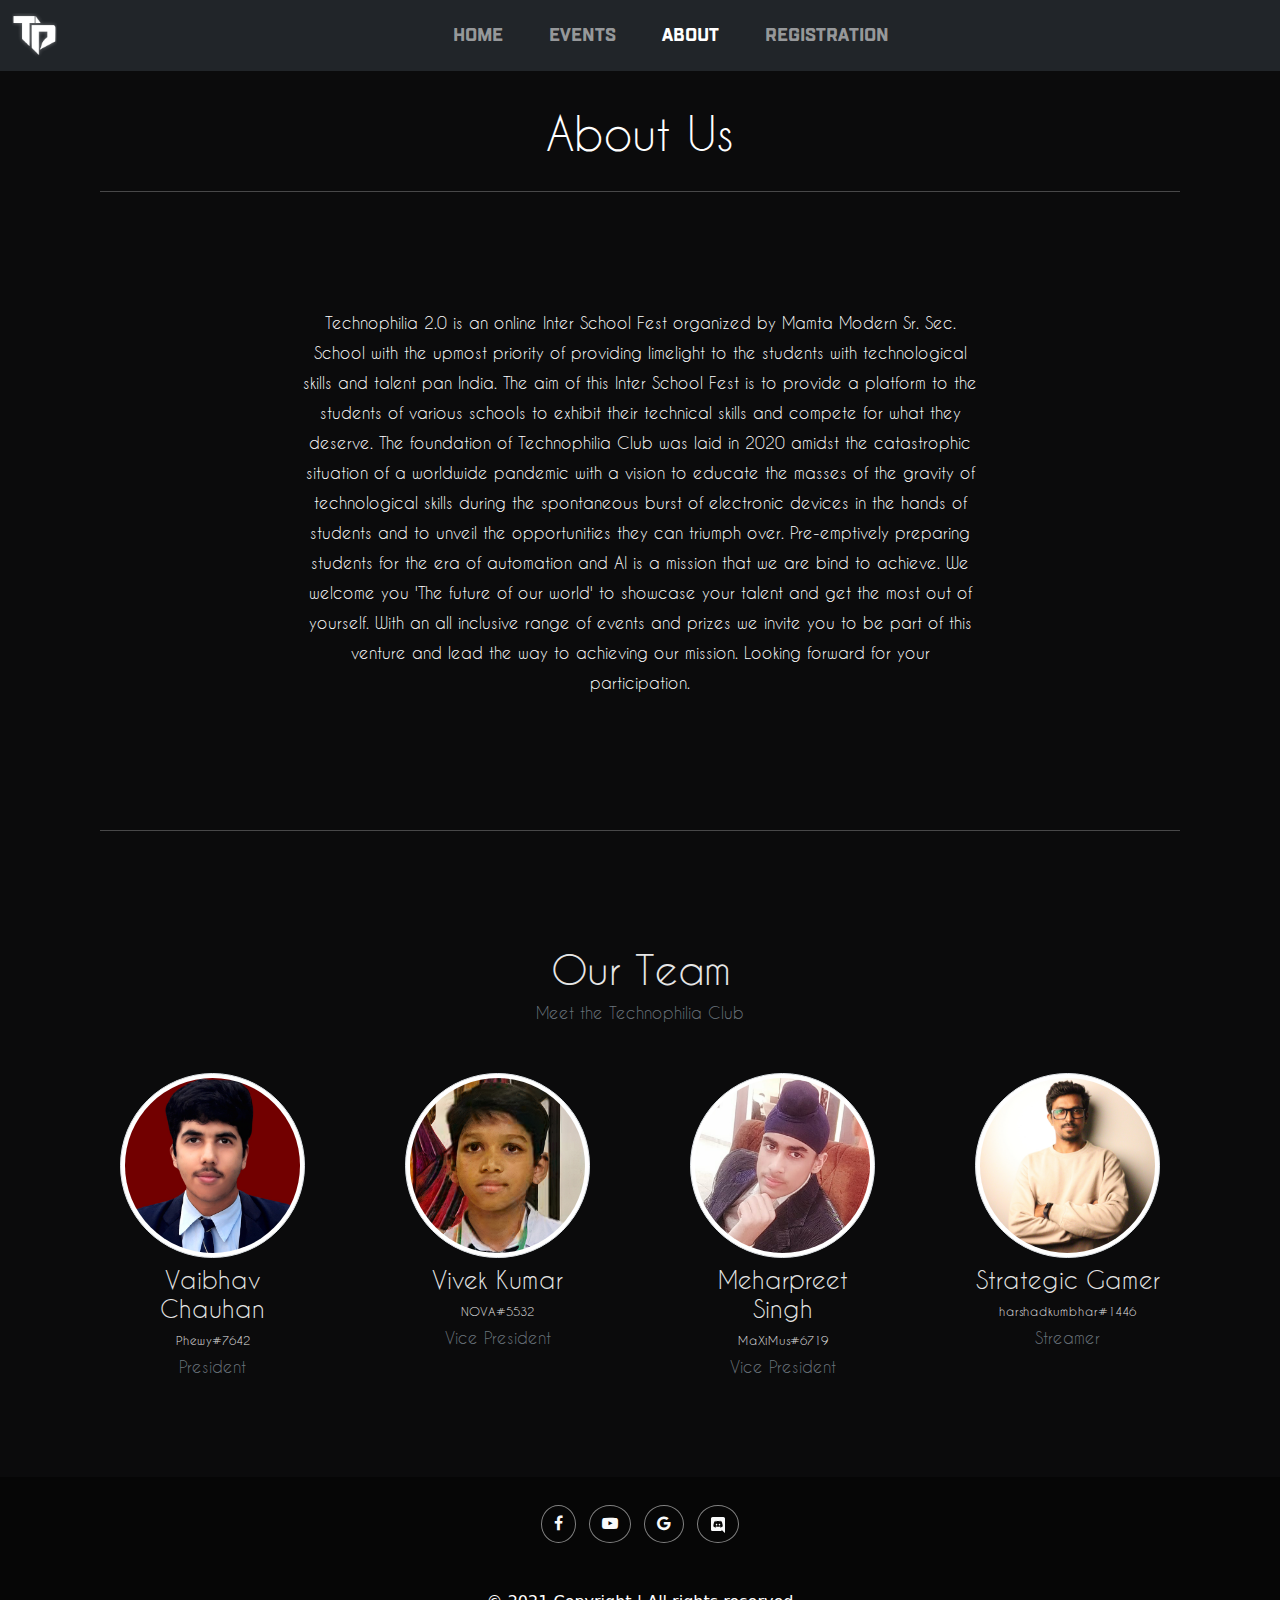
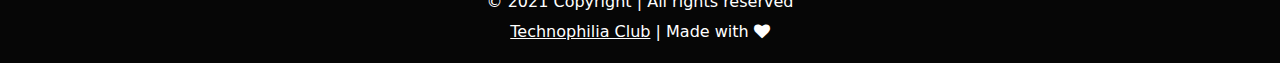
==== commit 8659b041: "3.0" ====
--- a/about.html
+++ b/about.html
@@ -5,7 +5,7 @@
     <meta charset="UTF-8">
     <meta http-equiv="X-UA-Compatible" content="IE=edge">
     <meta name="viewport" content="width=device-width, initial-scale=1.0">
-    <title>Technophilia 2.0</title>
+    <title>Technophilia 3.0</title>
     <link rel="icon" href="images/logo.png" type="image/x-icon">
 
     <link rel="stylesheet" href="/bootstrap/css/bootstrap.min.css">
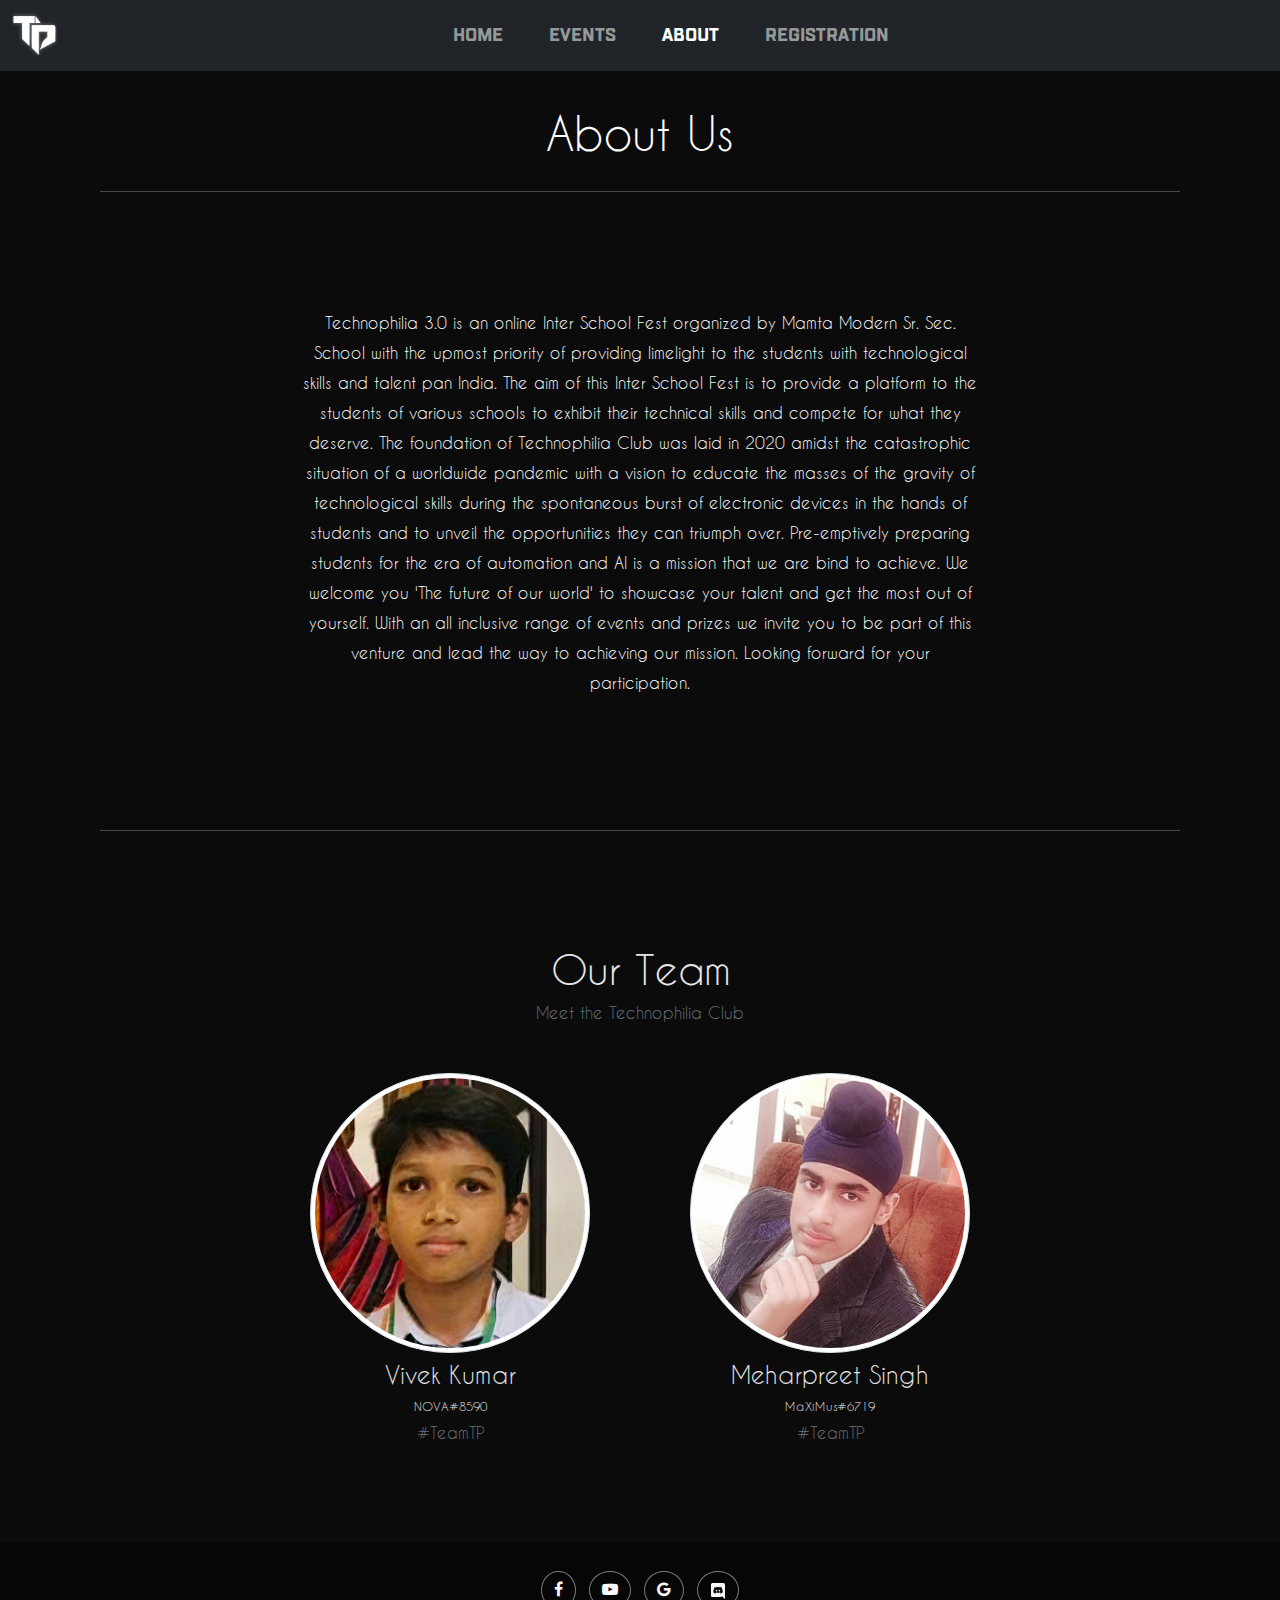
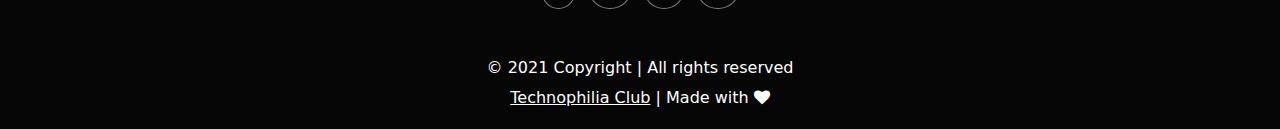
==== commit 8db17908: "3.0" ====
--- a/about.html
+++ b/about.html
@@ -51,7 +51,7 @@
 
     <div class="about-container container-fluid">
         <div class="text-center">
-            <p>Technophilia 2.0 is an online Inter School Fest organized by Mamta Modern Sr. Sec. School with the upmost priority of providing limelight to the students with technological skills and talent pan India. The aim of this Inter School Fest is
+            <p>Technophilia 3.0 is an online Inter School Fest organized by Mamta Modern Sr. Sec. School with the upmost priority of providing limelight to the students with technological skills and talent pan India. The aim of this Inter School Fest is
                 to provide a platform to the students of various schools to exhibit their technical skills and compete for what they deserve. The foundation of Technophilia Club was laid in 2020 amidst the catastrophic situation of a worldwide pandemic
                 with a vision to educate the masses of the gravity of technological skills during the spontaneous burst of electronic devices in the hands of students and to unveil the opportunities they can triumph over. Pre-emptively preparing students
                 for the era of automation and AI is a mission that we are bind to achieve. We welcome you 'The future of our world' to showcase your talent and get the most out of yourself. With an all inclusive range of events and prizes we invite you
@@ -67,25 +67,13 @@
     </div>
 
     <section class="team text-center py-5">
-        <div class="container">
+        <div class="container justify-content-center">
             <div class="header my-5">
                 <h1>Our Team</h1>
                 <p class="text-muted">Meet the Technophilia Club</p>
             </div>
-            <div class="row">
-                <div class="col-md-6 col-lg-3">
-                    <div class="img-block mb-5">
-                        <img src="images/vaibhav.jpg" class="img-fluid  img-thumbnail rounded-circle">
-                        <div class="content mt-2">
-                            <h4>Vaibhav Chauhan</h4>
-                            <h4 style="padding-top: 1px; font-size: 12px;">
-                                Phewy#7642
-                            </h4>
-                            <p class="text-muted">President</p>
-                        </div>
-                    </div>
-                </div>
-                <div class="col-md-6 col-lg-3">
+            <div class="row justify-content-center">
+                <div class="col-md-6 col-lg-4">
                     <div class="img-block mb-5">
                         <img src="images/vivek.jpg" class="img-fluid  img-thumbnail rounded-circle">
                         <div class="content mt-2">
@@ -93,13 +81,13 @@
                             <h4>Vivek Kumar
                             </h4>
                             <h4 style="padding-top: 1px; font-size: 12px;">
-                                NOVA#5532
+                                NOVA#8590
                             </h4>
-                            <p class="text-muted">Vice President</p>
+                            <p class="text-muted">#TeamTP</p>
                         </div>
                     </div>
                 </div>
-                <div class="col-md-6 col-lg-3">
+                <div class="col-md-6 col-lg-4">
                     <div class="img-block mb-5">
                         <img src="images/mehar.jpg" class="img-fluid  img-thumbnail rounded-circle">
                         <div class="content mt-2">
@@ -107,22 +95,11 @@
                             <h4 style="padding-top: 1px; font-size: 12px;">
                                 MaXiMus#6719
                             </h4>
-                            <p class="text-muted">Vice President</p>
+                            <p class="text-muted">#TeamTP</p>
                         </div>
                     </div>
                 </div>
-                <div class="col-md-6 col-lg-3">
-                    <div class="img-block mb-5">
-                        <img src="images/strategic.jpg" class="img-fluid  img-thumbnail rounded-circle">
-                        <div class="content mt-2">
-                            <h4>Strategic Gamer</h4>
-                            <h4 style="padding-top: 1px; font-size: 12px;">
-                                harshadkumbhar#1446
-                            </h4>
-                            <p class="text-muted">Streamer</p>
-                        </div>
-                    </div>
-                </div>
+
             </div>
         </div>
     </section>
--- a/style.css
+++ b/style.css
@@ -231,7 +231,7 @@
             color: rgb(131, 128, 128);
             font-family: "cdreams";
             padding-bottom: 50px;
-            font-size: 30px;
+            font-size: 24px;
         }
         @media screen and (max-width: 767px) {
             .ps h1 {font-size: 20px;
@@ -246,15 +246,15 @@
             text-transform: uppercase;
             letter-spacing: 4px;
             text-decoration: none;
-            font-size: 20px;
+            font-size: 12px;
             overflow: hidden;
             transition: 0.2s;
-        }
-        
+            margin: 0px 50px;
+        }
         .logocover a:hover {
             color: #255784;
             background: #2196f3;
-            box-shadow: 0 0 10px #2196f3, 0 0 40px #2196f3, 0 0 80px #2196f3;
+            box-shadow: 0 0 5px #2196f3, 0 0 20px #2196f3, 0 0 40px #2196f3;
         }
         
         .console img {
@@ -264,7 +264,7 @@
         }
         
         .about {
-            background: url(images/Cover3.gif) center fixed;
+            background: url(images/Cover3.gif) center;
             background-size: cover;
         }
         
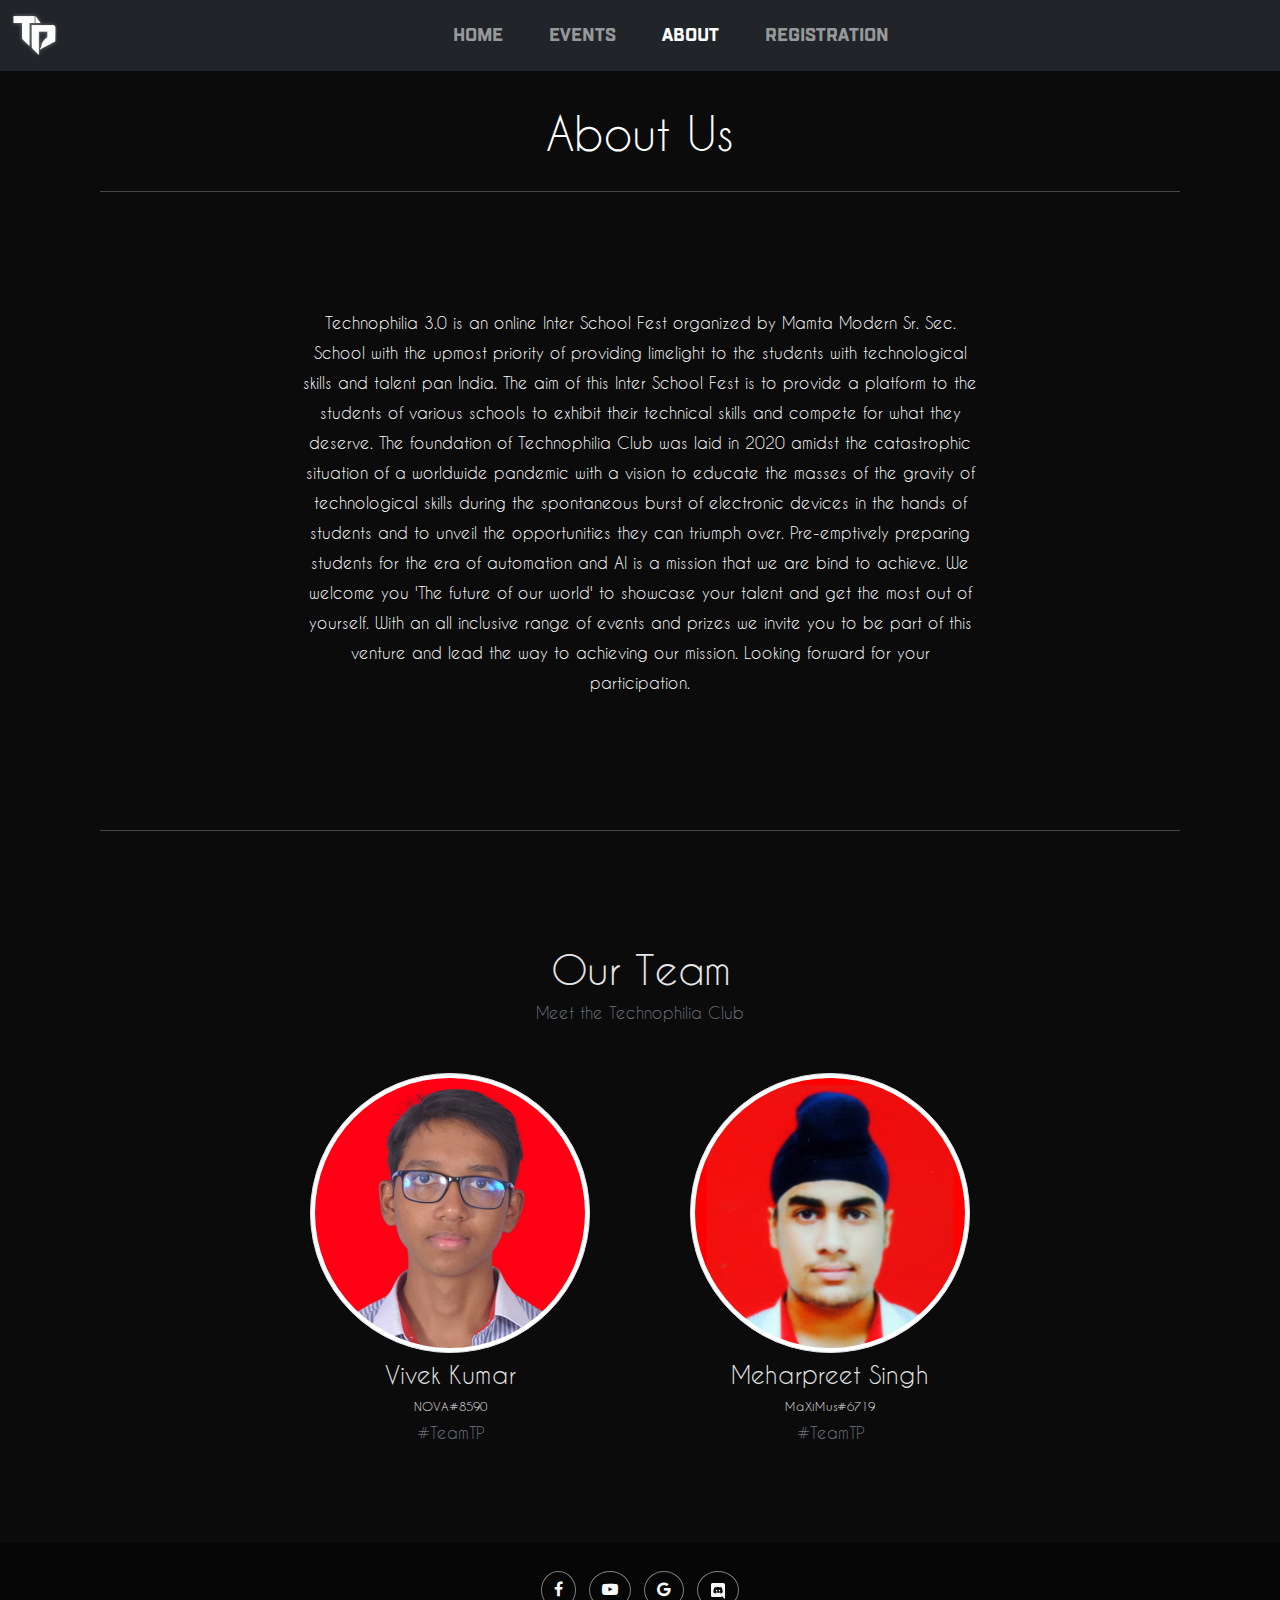
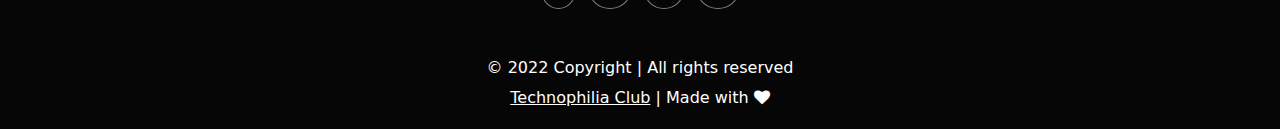
==== commit 12b093be: "3.0" ====
--- a/about.html
+++ b/about.html
@@ -75,7 +75,7 @@
             <div class="row justify-content-center">
                 <div class="col-md-6 col-lg-4">
                     <div class="img-block mb-5">
-                        <img src="images/vivek.jpg" class="img-fluid  img-thumbnail rounded-circle">
+                        <img src="images/vivek2.jpg" class="img-fluid  img-thumbnail rounded-circle">
                         <div class="content mt-2">
 
                             <h4>Vivek Kumar
@@ -127,7 +127,7 @@
 
         </div>
         <div class="text-center p-3" style="line-height: 30px;">
-            © 2021 Copyright | All rights reserved
+            © 2022 Copyright | All rights reserved
             <br>
 
             <a class="text-white" href="about.html">Technophilia Club</a> | Made with <i class="fa fa-heart"> </i>
--- a/style.css
+++ b/style.css
@@ -401,7 +401,7 @@
         .banner {
             width: 100%;
             height: 720px;
-            background: url("images/EventsCover.png");
+            background: url("images/EventsCover.jpg");
             background-size: cover;
             background-attachment: fixed;
             position: relative;
@@ -632,7 +632,7 @@
         .reg-banner {
             width: 100%;
             height: 720px;
-            background: url("images/reg-cover.jpg");
+            background: url("images/tpbg.jpg");
             background-size: cover;
             background-attachment: fixed;
             position: relative;
